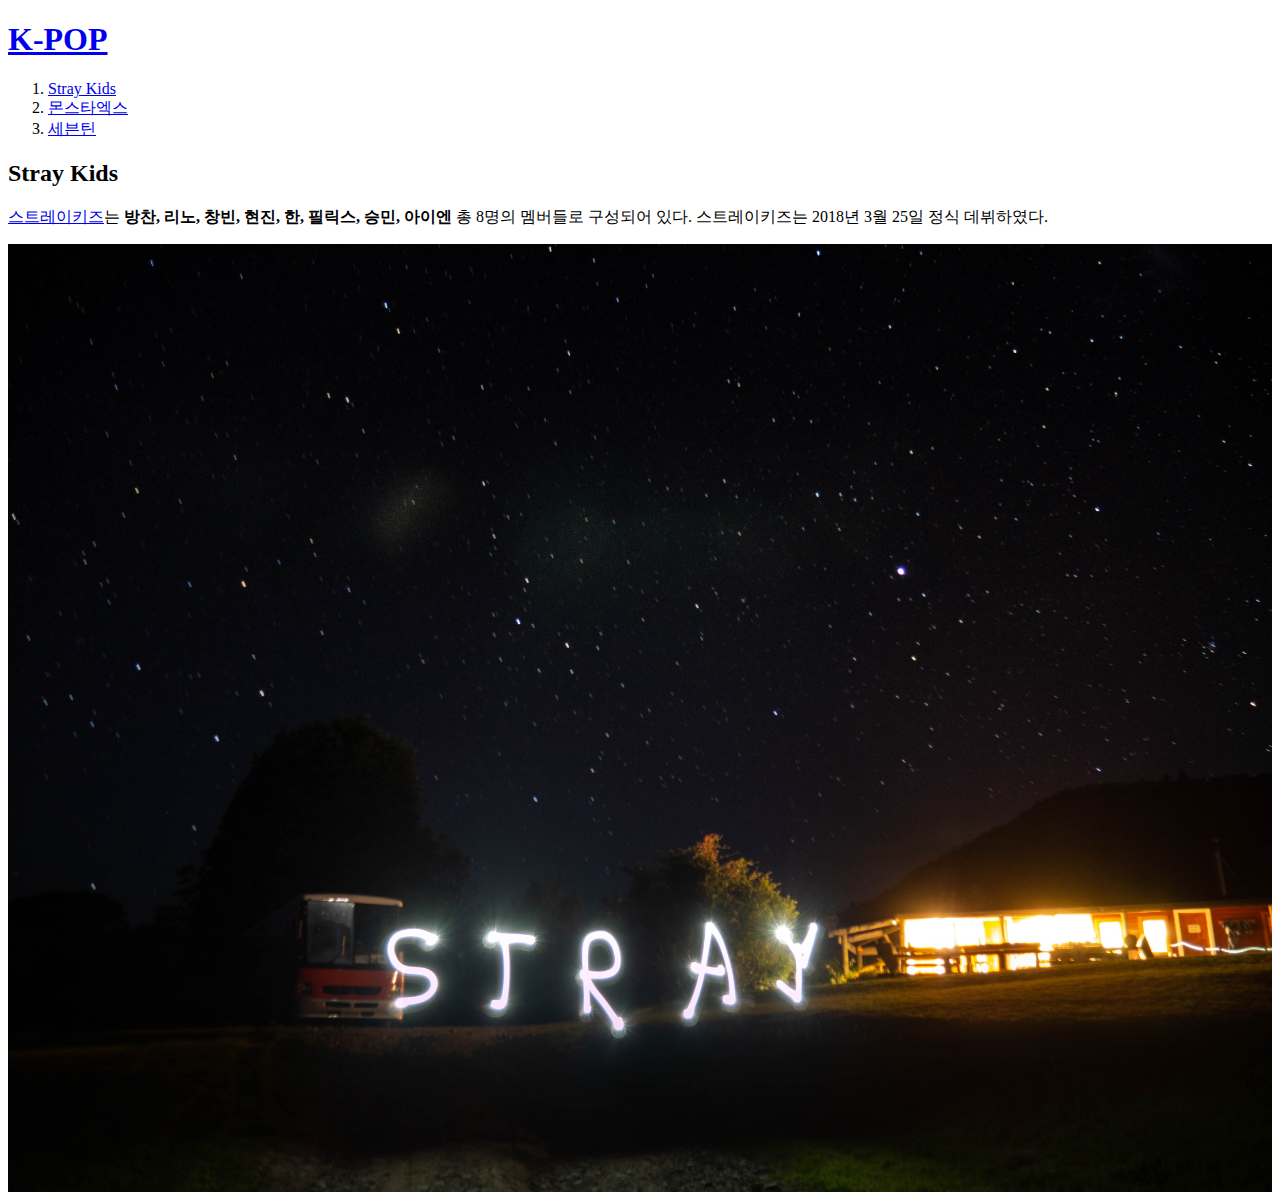
==== 1.html @ 4627f728 "첫 웹사이트" ====
<!doctype html>
<html>
<head>
<title>K-POP - Stray Kids</title>
<meta charset="utf-8">
</head>
<body>
    <h1><a href="index.html">K-POP</a></h1>
<ol>
    <li><a href="1.html">Stray Kids</a></li>
    <li><a href="2.html">몬스타엑스</a></li>
    <li><a href="3.html">세븐틴</a></li>
</ol>
<h2>Stray Kids</h2>
<p><a href="https://namu.wiki/w/Stray%20Kids" target="_blank" title="Stray Kids 나무위키">스트레이키즈</a>는 <strong>방찬, 리노, 창빈, 현진, 한, 필릭스, 승민, 아이엔</strong> 총 8명의 멤버들로 구성되어 있다. 스트레이키즈는 2018년 3월 25일 정식 데뷔하였다.</p>
<img src="stray.jpg" width="100%">
</body>
</html>
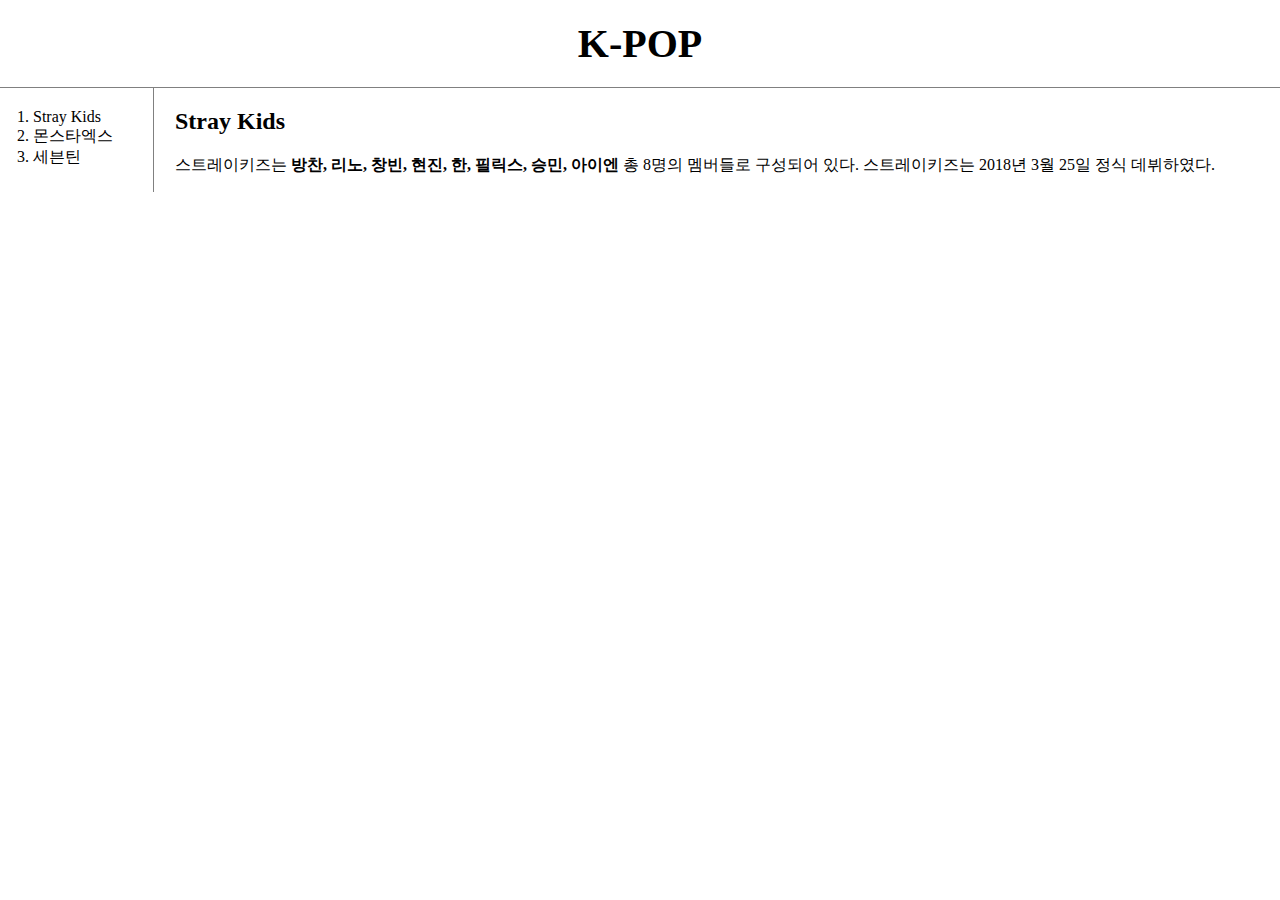
==== commit 00196e73: "수정_css적용" ====
--- a/1.html
+++ b/1.html
@@ -3,16 +3,22 @@
 <head>
 <title>K-POP - Stray Kids</title>
 <meta charset="utf-8">
+<link rel="stylesheet" href="style.css">
 </head>
 <body>
     <h1><a href="index.html">K-POP</a></h1>
+    <div id="grid">
 <ol>
     <li><a href="1.html">Stray Kids</a></li>
     <li><a href="2.html">몬스타엑스</a></li>
     <li><a href="3.html">세븐틴</a></li>
 </ol>
+<div id="article">
 <h2>Stray Kids</h2>
-<p><a href="https://namu.wiki/w/Stray%20Kids" target="_blank" title="Stray Kids 나무위키">스트레이키즈</a>는 <strong>방찬, 리노, 창빈, 현진, 한, 필릭스, 승민, 아이엔</strong> 총 8명의 멤버들로 구성되어 있다. 스트레이키즈는 2018년 3월 25일 정식 데뷔하였다.</p>
-<img src="stray.jpg" width="100%">
+<p>
+    스트레이키즈는 <strong>방찬, 리노, 창빈, 현진, 한, 필릭스, 승민, 아이엔</strong> 총 8명의 멤버들로 구성되어 있다. 스트레이키즈는 2018년 3월 25일 정식 데뷔하였다.
+</p>
+</div>
+</div>
 </body>
 </html>--- a/style.css
+++ b/style.css
@@ -0,0 +1,39 @@
+body {
+    margin: 0;
+}
+a {
+    color: black;
+    text-decoration: none;
+}
+h1 {
+    font-size: 250%;
+    text-align: center;
+    border-bottom: 1px solid gray;
+    margin: 0;
+    padding: 20px;
+}
+#grid ol {
+    border-right: 1px solid gray;
+    width: 100px;
+    margin: 0;
+    padding: 20px;
+    padding-left: 33px;
+}
+#grid{
+    display: grid;
+    grid-template-columns: 150px 1fr;
+}
+#article{
+    padding-left: 25px;
+}
+@media(max-width:800px){
+    #grid{
+        display: block;
+    }
+    #grid ol {
+        border-right: none;
+    }
+    h1{
+        border-bottom: none;
+    }
+}